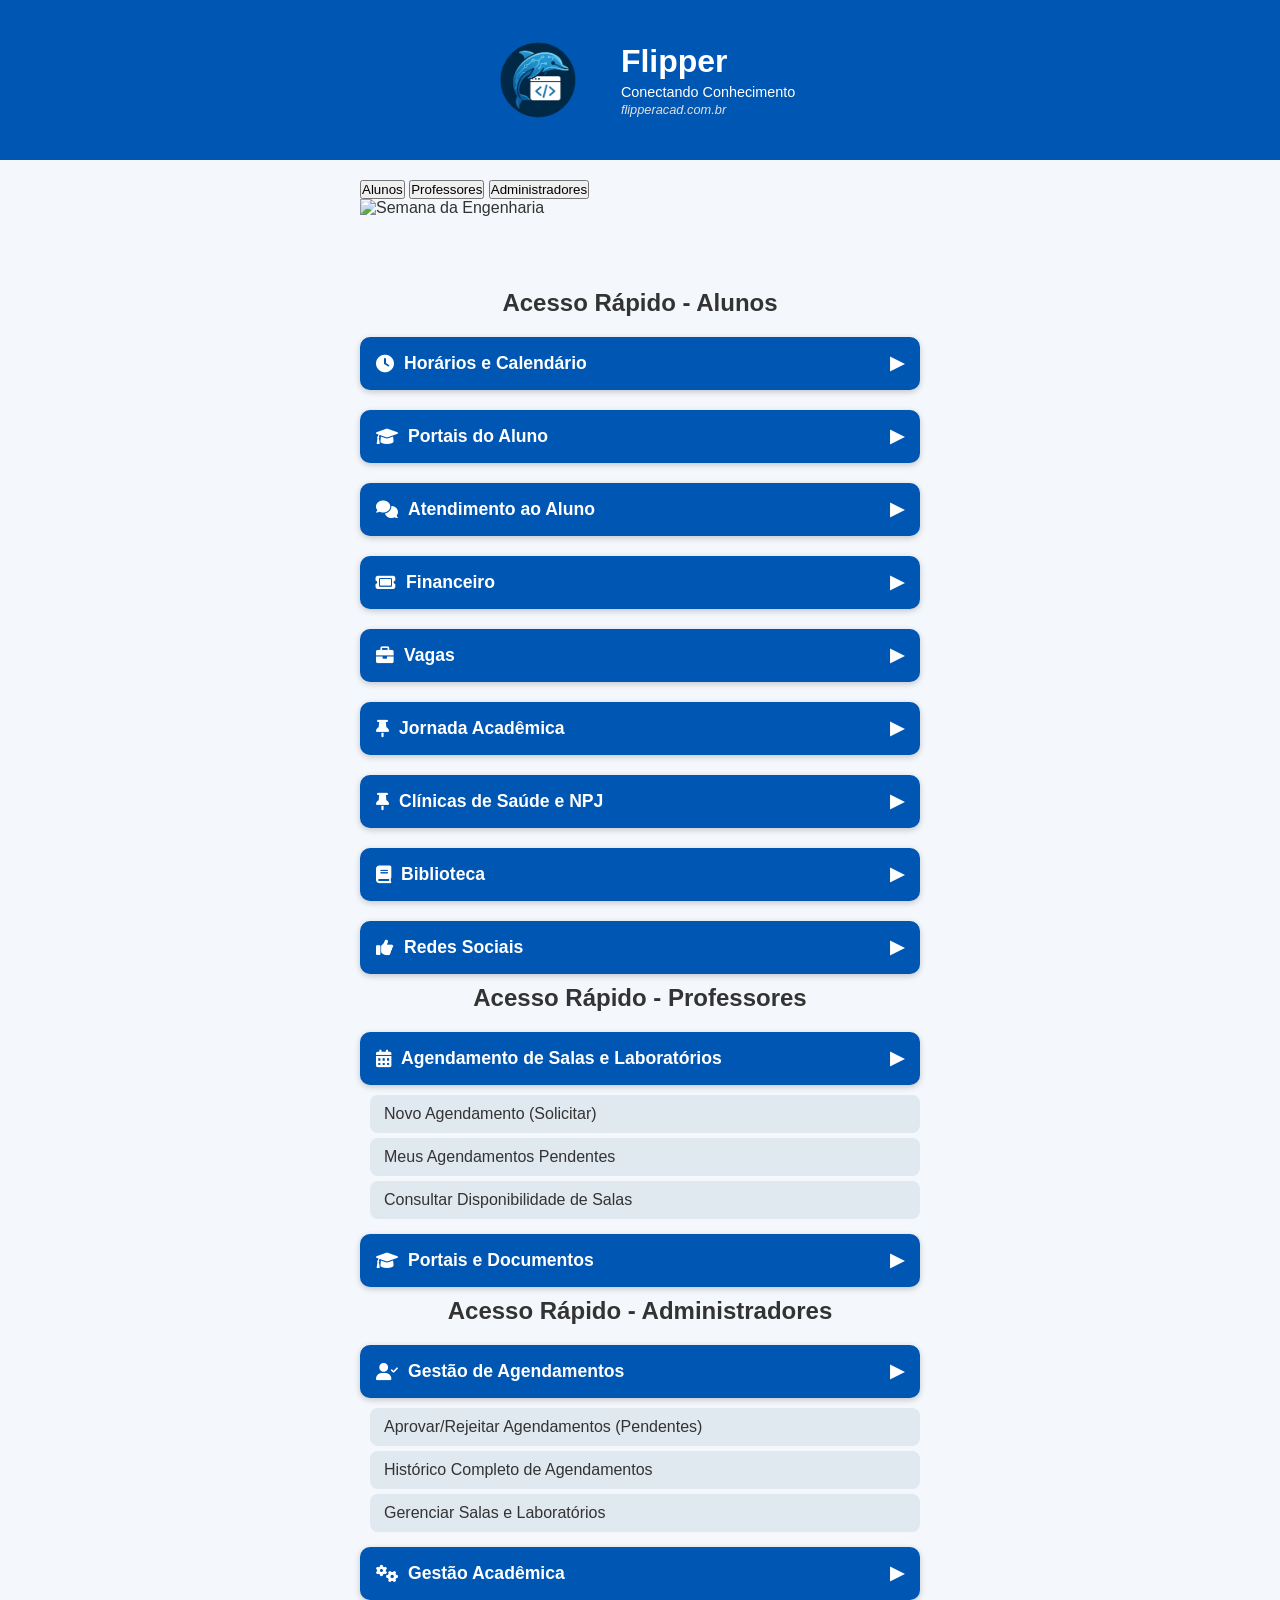
==== index.html @ 27232782 "primeiro commit" ====
<!DOCTYPE html>
<html lang="pt-BR">
<head>
    <meta charset="UTF-8" />
    <meta name="viewport" content="width=device-width, initial-scale=1.0" />
    <title>Flipper - Acesso Rápido</title>
    <link rel="stylesheet" href="style.css" /> 
    <link rel="stylesheet" href="agendamento.css" /> 
    <link rel="stylesheet" href="https://cdnjs.cloudflare.com/ajax/libs/font-awesome/6.0.0-beta3/css/all.min.css" />
    <link rel="icon" href="logo.jpg" type="image/png" />
</head>
<body>
    <header class="header">
        <div class="container logo">
            <img src="images\logo.jpg" alt="Logo" class="logo-img" />
            <div class="logo-text">
                <h1 class="title">Flipper</h1>
                <p class="subtitle">Conectando Conhecimento</p>
                <p class="address">flipperacad.com.br</p>
            </div>
        </div>
    </header>

    <main class="main-content">
        <div class="tabs-container container">
            <div class="tabs-nav" id="tabs-nav">
                <button class="tab-button active" onclick="openTab(event, 'alunos')">Alunos</button>
                <button class="tab-button" onclick="openTab(event, 'professores')">Professores</button>
                <button class="tab-button" onclick="openTab(event, 'administradores')">Administradores</button>
            </div>

            <div id="alunos" class="tab-content active-tab">
                <section class="main-menu">
                    <img src="images\semanaeng.jpg" alt="Semana da Engenharia" class="banner-img" />
                    <h2 class="section-title">Acesso Rápido - Alunos</h2>

                    <button class="menu-button" onclick="toggleSubOptions(this, 'horarios-sub')">
                        <i class="fas fa-clock"></i> Horários e Calendário<span class="chevron">▶</span>
                    </button>
                    <div id="horarios-sub" class="sub-options">
                        <a href="horarioaulas/horarioaulas.html">Horário das Aulas</a>
                        <a href="calendarioacademico/calendarioacademico.html">Calendário Acadêmico</a>
                        <a href="https://www.anhanguera.com/institucional/documentos/">Calendário Acadêmico - Download</a>
                        <a href="coordenadores/coordenadores.html">Atendimento dos Coordenadores</a>
                        <a href="setores/setores.html">Funcionamento dos Setores</a>
                        <a href="localizacao/localizacao.html">Localização da Faculdade</a>
                        <a href="https://www.uberlandia.mg.gov.br/prefeitura/secretarias/transito-e-transportes/udibus/">Horários dos Ônibus</a>
                    </div>

                    <button class="menu-button" onclick="toggleSubOptions(this, 'portais-sub')">
                        <i class="fas fa-graduation-cap fa-fw unchecked-icon"></i> Portais do Aluno <span class="chevron">▶</span>
                    </button>
                    <div id="portais-sub" class="sub-options">
                        <a href="https://login.kroton.com.br/">Portal do Aluno</a>
                        <a href="tel:30034030">📞 CRA - Central do Aluno</a>
                        <a href="https://www.anhanguera.com/guiadoaluno">Guia do Aluno</a>
                        <a href="https://www.youtube.com/watch?v=IvDySAVeRtI">Aula Inaugural</a>
                        <a href="https://www.santanderopenacademy.com/pt_br/index.html">Santander Academy</a>
                        <a href="https://www.amigovalepremio.com.br/pitagoras">Amigo Vale Prêmio</a>
                        <a href="https://escolhaoutrocurso.vestibulares.com.br/">Reopção Calouro</a>
                    </div>

                    <button class="menu-button" onclick="toggleSubOptions(this, 'atendimento-sub')">
                        <i class="fas fa-comments fa-fw unchecked-icon"></i> Atendimento ao Aluno <span class="chevron">▶</span>
                    </button>
                    <div id="atendimento-sub" class="sub-options">
                        <a href="https://login.kroton.com.br/">Portal do Aluno</a>
                        <a href="tel:30034030">📞 CRA - Central do Aluno</a>
                        <a href="tel:08007734444">📞 Central de Renegociação</a>
                        <a href="tel:08000001579">📞 Central do Candidato</a>
                        <a href="tel:08007222241">📞 Central de Pós-Graduação</a>
                    </div>

                    <button class="menu-button" onclick="toggleSubOptions(this, 'financeiro-sub')">
                        <i class="fa-solid fa-ticket"></i> Financeiro <span class="chevron">▶</span>
                    </button>
                    <div id="financeiro-sub" class="sub-options">
                        <a href="https://www.vaiqta.com.br/">Vaiqta Negociação</a>
                        <a href="https://wa.me/11913481040">📱 Central de Atendimento 01</a>
                        <a href="https://wa.me/11961800240">📱 Central de Atendimento 02</a>
                        <a href="https://wa.me/3432921922">📱 Negociação Intervalor 01</a>
                        <a href="https://wa.me/3432921978">📱 Negociação Intervalor 02</a>
                        <a href="tel:30034030">📞 CRA - Central do Aluno</a>
                        <a href="tel:08007734444">📞 Central de Renegociação</a>
                        <a href="https://acessounico.mec.gov.br/">FIES</a>
                        <a href="https://prouni.mec.gov.br/index.html">PROUNI</a>
                    </div>

                    <button class="menu-button" onclick="toggleSubOptions(this, 'vagas-sub')">
                        <i class="fas fa-briefcase"></i> Vagas <span class="chevron">▶</span>
                    </button>
                    <div id="vagas-sub" class="sub-options">
                        <a href="vagasinternas/vagasinternas.html">⭐ Divulgação Interna</a>
                        <a href="https://emprega.ai/home">Emprega.ai</a>
                        <a href="https://portal.ciee.org.br/">CIEE Estágios</a>
                        <a href="https://proeestagios.com.br/">Proe Estágios</a>
                        <a href="https://app.uberhub.com.br/vagas/">UberHub Vagas</a>
                        <a href="https://www.gupy.io/">Gupy</a>
                        <a href="https://www.vagas.com.br/">Vagas.com</a>
                        <a href="https://eb.vagas.com.br/kroton">Vagas Kroton</a>
                        <a href="https://www.catho.com.br/">Catho.com</a>
                        <a href="https://www.glassdoor.com.br/index.htm">Glassdoor</a>
                        <a href="https://br.indeed.com/">indeed</a>
                        <a href="https://www.linkedin.com/feed/">Linkedin</a>
                        <a href="https://www.infojobs.com.br/">Infojobs</a>
                        <a href="https://www.nerdin.com.br/">Nerdin</a>
                        <a href="https://ats.abler.com.br/jobs/shrecrutamento">SerHumano Recrutamento</a>
                        <a href="https://www.trabalhabrasil.com.br/vagas-de-emprego-em-uberlandia-mg">Trabalha Brasil</a>
                    </div>

                    <button class="menu-button" onclick="toggleSubOptions(this, 'jornada-sub')">
                        <i class="fas fa-thumbtack"></i> Jornada Acadêmica <span class="chevron">▶</span>
                    </button>
                    <div id="jornada-sub" class="sub-options">
                        <a href="">Entendendo o Portal do Aluno</a>
                        <a href="">Entendendo as Notas</a>
                        <a href="">Quais são Tipos de Prova</a>
                        <a href="">Biblioteca</a>
                        <a href="">Rematrícula</a>
                        <a href="">Ajuste de Grade</a>
                        <a href="">Horas Complementares</a>
                        <a href="">Entendendo o AVA</a>
                        <a href="">Monitoria</a>
                        <a href="">Estágio</a>
                        <a href="tcc/tcchome.html">TCC</a>
                        <a href="">Conclusão de Curso</a>
                    </div>

                    <button class="menu-button" onclick="toggleSubOptions(this, 'clinica-sub')">
                        <i class="fas fa-thumbtack"></i> Clínicas de Saúde e NPJ <span class="chevron">▶</span>
                    </button>
                    <div id="clinica-sub" class="sub-options">
                        <a href="">Clínica Odontológica</a>
                        <a href="">Clínica de Nutrição</a>
                        <a href="">Clínica de Psicologia</a>
                        <a href="">Clínica Veterinária</a>
                        <a href="">Clínica de Fisioterapia</a>
                        <a href="">NPJ</a>
                    </div>

                    <button class="menu-button" onclick="toggleSubOptions(this, 'biblioteca-sub')">
                        <i class="fas fa-book"></i> Biblioteca <span class="chevron">▶</span>
                    </button>
                    <div id="biblioteca-sub" class="sub-options">
                        <a href="https://biblioteca-virtual.com/anhanguera">Biblioteca Virtual</a>
                        <a href="https://catalogoonline.kroton.com.br/">Biblioteca Física</a>
                        <a href="https://repositorio.pgsscogna.com.br/cogna/pages/home/">Repositório Cogna</a>
                        <a href="https://seer.pgsscogna.com.br/">Portal de Periódicos Cogna</a>
                        <a href="https://pgsscogna.com.br/">Portal Stricto Sensu Cogna</a>
                        <a href="https://forms.office.com/pages/responsepage.aspx?id=dnsOpaWOLEm_F5fWUvw86fOlEWYXs0BMmQMEkxzZKLxUOFIwMjVTS1E5S1RRTDQ4SjFWWUdaMjVNMy4u&route=shorturl">Fale com um Bibliotecário</a>
                    </div>

                    <button class="menu-button" onclick="toggleSubOptions(this, 'redessociais-sub')">
                        <i class="fas fa-thumbs-up"></i> Redes Sociais <span class="chevron">▶</span>
                    </button>
                    <div id="redessociais-sub" class="sub-options">
                        <a href="https://www.instagram.com/anhangueraudi/">Instagram Anhanguera Uberlândia</a>
                        <a href="https://www.instagram.com/bibliointerativa/#">Instagram Biblioteca Interativa</a>
                        <a href="https://www.youtube.com/@Bibliotecainterativa?sub_confirmation=1">Youtube Biblioteca Interativa</a>
                        <a href="https://www.facebook.com/bibinterativa/">Facebook Biblioteca Interativa</a>
                        <a href="https://www.tiktok.com/@bibliointerativa?is_from_webapp=1&sender_device=pc">TikTok Biblioteca Interativa</a>
                    </div>
                </section>
            </div>

            <div id="professores" class="tab-content">
                <section class="main-menu">
                    <h2 class="section-title">Acesso Rápido - Professores</h2>
                    
                    <button class="menu-button" onclick="toggleSubOptions(this, 'agendamentos-prof-sub')">
                        <i class="fas fa-calendar-alt"></i> Agendamento de Salas e Laboratórios <span class="chevron">▶</span>
                    </button>
                    <div id="agendamentos-prof-sub" class="sub-options show">
                        <a href="#" onclick="showAgendamentoForm(); return false;">Novo Agendamento (Solicitar)</a>
                        <a href="professores/meus-agendamentos.html">Meus Agendamentos Pendentes</a>
                        <a href="professores/calendario-salas.html">Consultar Disponibilidade de Salas</a>
                    </div>
                    
                    <button class="menu-button" onclick="toggleSubOptions(this, 'portais-prof-sub')">
                        <i class="fas fa-graduation-cap"></i> Portais e Documentos <span class="chevron">▶</span>
                    </button>
                    <div id="portais-prof-sub" class="sub-options">
                        <a href="link-portal-professor.html">Portal do Professor</a>
                        <a href="link-documentos.html">Regulamentos e Documentos</a>
                    </div>
                </section>
            </div>

            <div id="administradores" class="tab-content">
                <section class="main-menu">
                    <h2 class="section-title">Acesso Rápido - Administradores</h2>

                    <button class="menu-button" onclick="toggleSubOptions(this, 'agendamentos-adm-sub')">
                        <i class="fas fa-user-check"></i> Gestão de Agendamentos <span class="chevron">▶</span>
                    </button>
                    <div id="agendamentos-adm-sub" class="sub-options show">
                        <a href="administradores/aprovar-agendamentos.html">Aprovar/Rejeitar Agendamentos (Pendentes)</a>
                        <a href="administradores/historico-agendamentos.html">Histórico Completo de Agendamentos</a>
                        <a href="administradores/gerenciar-recursos.html">Gerenciar Salas e Laboratórios</a>
                    </div>
                    
                    <button class="menu-button" onclick="toggleSubOptions(this, 'gestao-sub')">
                        <i class="fas fa-cogs"></i> Gestão Acadêmica <span class="chevron">▶</span>
                    </button>
                    <div id="gestao-sub" class="sub-options">
                        <a href="link-cadastro-aluno.html">Cadastro de Alunos</a>
                        <a href="link-cadastro-professor.html">Cadastro de Professores</a>
                    </div>
                </section>
            </div>
            
        </div> <div id="agendamento-form-container" class="agendamento-form-container container" style="display: none;">
             <h2 class="section-title">Solicitação de Agendamento</h2>

             <h3 class="section-subtitle">1. Selecione a Data e o Horário</h3>

            <div class="calendar-container">
                <div id="calendar">
                    <div class="calendar-header">
                        <button id="prevMonth">◀</button>
                        <h4 id="monthYear">Outubro 2025</h4>
                        <button id="nextMonth">▶</button>
                    </div>
                    <div class="weekdays">
                        <div>Dom</div><div>Seg</div><div>Ter</div><div>Qua</div><div>Qui</div><div>Sex</div><div>Sáb</div>
                    </div>
                    <div class="days" id="calendarDays">
                       </div>
                </div>
            </div>

            <form id="agendamentoForm">
                <h3 class="section-subtitle">2. Detalhes do Agendamento</h3>
                
                <div class="form-group">
                    <label for="sala">Sala/Laboratório Desejado:</label>
                    <select id="sala" required>
                        <option value="">Selecione...</option>
                        <option value="LabInfo1">Laboratório de Informática 1</option>
                        <option value="SalaMultimidia">Sala Multimídia A</option>
                        <option value="LabFisica">Laboratório de Física</option>
                    </select>
                </div>

                <div class="form-group">
                    <label for="horario">Horário (Início - Fim):</label>
                    <select id="horario" required>
                        <option value="">Selecione...</option>
                        <option value="07:00-09:00">07:00 - 09:00</option>
                        <option value="19:00-21:00">19:00 - 21:00</option>
                    </select>
                </div>

                <h3 class="section-subtitle">3. Seus Dados (Professor)</h3>

                <div class="form-group">
                    <label for="nome">Nome Completo:</label>
                    <input type="text" id="nome" required>
                </div>
                
                <div class="form-group">
                    <label for="telefone">Telefone para Contato:</label>
                    <input type="tel" id="telefone" placeholder="(XX) XXXXX-XXXX" required>
                </div>
                
                <div class="form-group">
                    <label for="motivo">Motivo do Agendamento:</label>
                    <textarea id="motivo" rows="3" required></textarea>
                </div>
                
                <p class="warning-text">⚠️ O agendamento será enviado para a aprovação do Administrador.</p>
                
                <button type="submit" class="submit-button">
                    <i class="fas fa-paper-plane"></i> Enviar para Aprovação
                </button>
            </form>

            <p><a href="#" onclick="hideAgendamentoForm(); return false;" class="back-link">Voltar para a Aba Professores</a></p>
        </div>
    </main>

   <script>
    // --- VARIÁVEIS GLOBAIS PARA O CALENDÁRIO ---
    let currentMonth = new Date().getMonth();
    let currentYear = new Date().getFullYear();
    const monthNames = ["Janeiro", "Fevereiro", "Março", "Abril", "Maio", "Junho",
                        "Julho", "Agosto", "Setembro", "Outubro", "Novembro", "Dezembro"];
    const calendarDays = document.getElementById('calendarDays');
    const monthYearDisplay = document.getElementById('monthYear');
    
    // Simulação de Dados: Salas e Horários (para preencher o select)
    const salas = {
        "": "Selecione...",
        "LabInfo1": "Laboratório de Informática 1",
        "SalaMultimidia": "Sala Multimídia A",
        "LabFisica": "Laboratório de Física"
    };

    const horarios = {
        "": "Selecione...",
        "07:00-09:00": "07:00 - 09:00 (Manhã)",
        "09:00-11:00": "09:00 - 11:00 (Manhã)",
        "14:00-16:00": "14:00 - 16:00 (Tarde)",
        "19:00-21:00": "19:00 - 21:00 (Noite)"
    };
    
    // --- FUNÇÕES DE LÓGICA DO PROJETO (MANTIDAS) ---

    // Função para alternar o estado do menu de acordeão (mantida)
    function toggleSubOptions(button, id) {
        const el = document.getElementById(id);
        const isVisible = el.classList.contains("show");
        
        const activeTabContent = document.querySelector('.tab-content:not([style*="display: none"])');
        if (activeTabContent) {
            activeTabContent.querySelectorAll('.sub-options').forEach(div => div.classList.remove("show"));
            activeTabContent.querySelectorAll('.menu-button').forEach(btn => btn.classList.remove("active"));
        }
        
        if (!isVisible) {
            el.classList.add("show");
            button.classList.add("active");
        }
    }

    // FUNÇÃO PRINCIPAL: Alternar o conteúdo das abas (Aluno, Professor, Admin)
    function openTab(evt, tabName) {
        document.getElementById('agendamento-form-container').style.display = 'none';
        
        document.querySelectorAll(".tab-content").forEach(div => {
            div.classList.remove("active-tab");
            div.style.display = 'none';
        });

        document.querySelectorAll(".tab-button").forEach(btn => btn.classList.remove("active"));

        const targetTab = document.getElementById(tabName);
        targetTab.classList.add("active-tab");
        targetTab.style.display = 'block';
        if (evt) {
             evt.currentTarget.classList.add("active");
        } else {
             document.getElementById(`btn-${tabName}`).classList.add("active");
        }

        targetTab.querySelectorAll('.sub-options').forEach(sub => sub.classList.remove("show"));
        targetTab.querySelectorAll('.menu-button').forEach(btn => btn.classList.remove("active"));
    }
    
    // Função para alterar o perfil do usuário (mantida)
    function changeProfile(profile) {
        document.getElementById('btn-aluno').classList.add('hidden-tab');
        document.getElementById('btn-professor').classList.add('hidden-tab');
        document.getElementById('btn-administrador').classList.add('hidden-tab');

        document.getElementById('agendamento-form-container').style.display = 'none';

        let defaultTab = 'alunos';

        if (profile === 'aluno') {
            document.getElementById('btn-aluno').classList.remove('hidden-tab');
            defaultTab = 'alunos';
        } else if (profile === 'professor') {
            document.getElementById('btn-aluno').classList.remove('hidden-tab');
            document.getElementById('btn-professor').classList.remove('hidden-tab');
            defaultTab = 'professores';
        } else if (profile === 'administrador') {
            document.getElementById('btn-aluno').classList.remove('hidden-tab');
            document.getElementById('btn-professor').classList.remove('hidden-tab');
            document.getElementById('btn-administrador').classList.remove('hidden-tab');
            defaultTab = 'administradores';
        }
        
        openTab(null, defaultTab);
    }
    
    // --- NOVAS FUNÇÕES DE GERAÇÃO E NAVEGAÇÃO DO CALENDÁRIO ---

    // Gera os dias do mês atual e preenche o calendário
    function renderCalendar() {
        if (!calendarDays) return; // Se o elemento não existir, sai da função
        
        calendarDays.innerHTML = ''; // Limpa os dias anteriores
        monthYearDisplay.textContent = `${monthNames[currentMonth]} ${currentYear}`;

        const firstDayOfMonth = new Date(currentYear, currentMonth, 1).getDay(); // 0 (Dom) a 6 (Sáb)
        const daysInMonth = new Date(currentYear, currentMonth + 1, 0).getDate();
        const today = new Date();
        const todayStr = `${today.getFullYear()}-${today.getMonth()}-${today.getDate()}`;

        // Cria dias vazios (preenchimento inicial)
        for (let i = 0; i < firstDayOfMonth; i++) {
            const dayElement = document.createElement('div');
            dayElement.classList.add('day', 'empty-day');
            calendarDays.appendChild(dayElement);
        }

        // Cria os dias do mês
        for (let day = 1; day <= daysInMonth; day++) {
            const date = new Date(currentYear, currentMonth, day);
            const dateStr = `${currentYear}-${currentMonth}-${day}`;
            const dayElement = document.createElement('div');
            dayElement.classList.add('day');
            dayElement.textContent = day;
            dayElement.setAttribute('data-date', dateStr);

            // Adiciona classes para estilo (passado, futuro, disponível, etc.)
            const isToday = todayStr === dateStr;
            const isPast = date < today && !isToday;

            if (isPast) {
                dayElement.classList.add('past-day');
            } else {
                // Simula a disponibilidade (Ex: Domingo e Sábado indisponíveis)
                if (date.getDay() === 0 || date.getDay() === 6) { 
                     dayElement.classList.add('unavailable'); // Finais de semana
                } else {
                    // Simula disponibilidade (Ex: Alternando disponibilidade em dias úteis)
                    const isAvailable = (day % 3) !== 0; // Exemplo: A cada 3 dias está ocupado
                    dayElement.classList.add(isAvailable ? 'available' : 'unavailable');
                }
            }

            if (isToday) {
                dayElement.classList.add('today');
            }

            calendarDays.appendChild(dayElement);
        }
    }

    // Navega para o mês anterior
    function prevMonth() {
        currentMonth--;
        if (currentMonth < 0) {
            currentMonth = 11;
            currentYear--;
        }
        renderCalendar();
    }

    // Navega para o próximo mês
    function nextMonth() {
        currentMonth++;
        if (currentMonth > 11) {
            currentMonth = 0;
            currentYear++;
        }
        renderCalendar();
    }
    
    // Funções de controle do formulário (mantidas com melhoria na navegação)
    function showAgendamentoForm() {
        document.querySelectorAll('.tab-content').forEach(div => div.style.display = 'none');
        document.getElementById('tabs-nav').style.display = 'none'; 
        document.getElementById('agendamento-form-container').style.display = 'block';
        
        // Garante que o calendário seja gerado ao mostrar o formulário
        renderCalendar(); 
    }

    function hideAgendamentoForm() {
        document.getElementById('tabs-nav').style.display = 'flex'; 
        document.getElementById('agendamento-form-container').style.display = 'none';
        openTab(null, 'professores');
    }

    // --- INICIALIZAÇÃO E LISTENERS ---
    
    document.addEventListener('DOMContentLoaded', () => {
        // Inicializa o perfil como "aluno"
        changeProfile('aluno'); 

        const form = document.getElementById('agendamentoForm');

        // Adiciona listeners aos botões de navegação do calendário (se existirem)
        const prevBtn = document.getElementById('prevMonth');
        const nextBtn = document.getElementById('nextMonth');
        if (prevBtn) prevBtn.onclick = prevMonth;
        if (nextBtn) nextBtn.onclick = nextMonth;
        
        // Preenche os selects de Sala e Horário
        const salaSelect = document.getElementById('sala');
        const horarioSelect = document.getElementById('horario');
        
        if (salaSelect) {
            for (const key in salas) {
                const option = document.createElement('option');
                option.value = key;
                option.textContent = salas[key];
                salaSelect.appendChild(option);
            }
        }
        
        if (horarioSelect) {
            for (const key in horarios) {
                const option = document.createElement('option');
                option.value = key;
                option.textContent = horarios[key];
                horarioSelect.appendChild(option);
            }
        }

        // Seleção de Data
        if (calendarDays) {
            calendarDays.addEventListener('click', (e) => {
                const target = e.target;
                if (target.classList.contains('available')) {
                    document.querySelectorAll('#calendarDays .day.selected').forEach(d => d.classList.remove('selected'));
                    target.classList.add('selected');
                    console.log(`Data selecionada: ${target.getAttribute('data-date')}`);
                } else if (target.classList.contains('unavailable')) {
                    alert('Esta data não possui salas ou laboratórios disponíveis para agendamento.');
                }
            });
        }

        // Submissão do Formulário
        if (form) {
            form.addEventListener('submit', (e) => {
                e.preventDefault();
                // Simulação de envio
                alert(`SUCESSO! Solicitação de agendamento enviada para aprovação.`);
                form.reset();
                document.querySelectorAll('#calendarDays .day.selected').forEach(d => d.classList.remove('selected'));
                hideAgendamentoForm(); 
            });
        }
    });

    // Torna as funções de navegação globalmente acessíveis para os botões do HTML
    window.prevMonth = prevMonth;
    window.nextMonth = nextMonth;
</script>
</body>
</html>
---- style.css ----
/* Reset */
* {
  margin: 0;
  padding: 0;
  box-sizing: border-box;
}

body {
  font-family: 'Segoe UI', Tahoma, Geneva, Verdana, sans-serif;
  background-color: #f4f7fb;
  color: #333;
}

.container {
  padding: 20px;
  max-width: 600px;
  margin: 0 auto;
}

.main-content-horarios {
  padding: 20px;
  max-width: 600px; /* Ou a largura que você desejar para comportar 4 colunas */
  margin: 0 auto;
}

.header {
  background-color: #0056b3;
  color: white;
  padding: 15px 20px;
  display: flex;
  align-items: center;
  justify-content: center;
  text-align: center;
}

.logo {
  display: flex;
  align-items: center;
  gap: 30px;
}

.logo-img {
  height: 90px;
  border-radius: 50%;
}

.banner-img {
  height: 90px; /* Mantém a altura desejada */
  max-width: 100%; /* Garante que a imagem nunca será maior que o seu contêiner */
  display: block;
  margin: 0 auto; /* Centraliza a imagem horizontalmente */
}

.section-title {
  font-size: 1.5rem;
  margin-bottom: 20px;
  text-align: center;
}

.menu-button {
  width: 100%;
  padding: 16px;
  margin: 10px 0;
  font-size: 1.1rem;
  font-weight: bold;
  background-color: #0056b3;
  color: white;
  border: none;
  border-radius: 10px;
  box-shadow: 0 2px 6px rgba(0, 0, 0, 0.2);
  display: flex;
  align-items: center;
  justify-content: flex-start;
  cursor: pointer;
  transition: background-color 0.3s ease;
  position: relative;
  gap: 10px;
}

.menu-button:hover {
  background-color: #003f8a;
}

.menu-button .chevron {
  margin-left: auto;
  transition: transform 0.3s ease;
}

.menu-button.active .chevron {
  transform: rotate(90deg);
}

.sub-options {
  overflow: hidden;
  max-height: 0;
  transition: max-height 0.3s ease-out;
  padding-left: 10px;
}

.sub-options.show {
  max-height: 1000px;
  margin-bottom: 10px;
}

.sub-options a {
  display: block;
  width: 100%;
  padding: 10px 14px;
  font-size: 1rem;
  background-color: #e0e8f0;
  color: #333;
  border-radius: 8px;
  margin-bottom: 5px;
  text-align: left;
  text-decoration: none;
  transition: background-color 0.2s;
}

.sub-options a:hover {
  background-color: #d0d8e0;
}

@media (max-width: 480px) {
  .menu-button {
    font-size: 1rem;
    padding: 14px;
  }

  .header h1 {
    font-size: 1.2rem;
  }
}

.logo-text {
  display: flex;
  flex-direction: column;
  align-items: flex-start;
}

.subtitle {
  font-size: 0.9rem;
  font-weight: 500;
  margin-top: 4px;
  text-align: left;
}

.address {
  font-size: 0.8rem;
  font-style: italic;
  text-align: left;
  margin-top: 2px;
  color: #e0e0e0;
}

.back-button {
  display: inline-block;
  margin-bottom: 20px;
  padding: 10px 16px;
  background-color: #499b3e;
  color: #fff;
  text-decoration: none;
  border-radius: 8px;
  font-weight: bold;
  font-size: 0.95rem;
  transition: background-color 0.3s;
}

.back-button:hover {
  background-color: #003f8a;
}

.back-button i {
  margin-right: 8px;
}

/* Vagas em cards com grid */
#vagas-container {
  display: grid;
  grid-template-columns: repeat(auto-fit, minmax(300px, 1fr));
  gap: 20px;
  margin-top: 20px;
}

.vaga-card {
  background-color: #fff;
  padding: 16px;
  border-radius: 10px;
  box-shadow: 0 2px 6px rgba(0, 0, 0, 0.1);
}

.vaga-card h3 {
  font-size: 1.1rem;
  margin-bottom: 8px;
}

.vaga-card p {
  font-size: 0.9rem;
  color: #666;
}

.vaga-card {
  display: inline-block;
  margin-top: 10px;
  color: #0056b3;
  font-weight: bold;
  text-decoration: none;
}

.vaga-card :hover {
  text-decoration: underline;
}

.ver-mais {
  margin-top: 12px;
  padding: 10px 16px;
  background-color: #0056b3;
  color: white;
  border: none;
  border-radius: 6px;
  font-weight: bold;
  font-size: 0.95rem;
  cursor: pointer;
  transition: background-color 0.3s ease;
  display: inline-block;
  box-shadow: 0 2px 6px rgba(0, 0, 0, 0.1);
}

.ver-mais:hover {
  background-color: #004091;
}


@media (max-width: 480px) {
  .menu-button {
    font-size: 1rem;
    padding: 14px;
  }

  .header h1 {
    font-size: 1.2rem;
  }
}

.input-busca {
  width: 100%;
  max-width: 400px;
  padding: 12px;
  margin: 10px auto 20px;
  display: block;
  border: 1px solid #ccc;
  border-radius: 8px;
  font-size: 1rem;
}

#carregar-mais-container {
  text-align: center;
  margin: 30px 0;
}

#carregar-mais-btn {
  background-color: #0056b3;
  color: white;
  border: none;
  padding: 12px 20px;
  font-size: 1rem;
  border-radius: 8px;
  cursor: pointer;
  transition: background-color 0.3s ease;
}

#carregar-mais-btn:hover {
  background-color: #003f8a;
}

.modal {
  display: none;
  position: fixed;
  z-index: 999;
  left: 0; top: 0;
  width: 100%; height: 100%;
  overflow: auto;
  background-color: rgba(0, 0, 0, 0.7);
}

.modal-content {
  background-color: #fff;
  margin: 60px auto;
  padding: 20px;
  border-radius: 10px;
  width: 90%;
  max-width: 700px;
  max-height: 80vh;
  overflow-y: auto;
  box-shadow: 0 4px 12px rgba(0,0,0,0.25);
}

.modal-content h3 {
  margin-bottom: 10px;
}

.modal-content .modal-data {
  font-size: 0.9rem;
  color: #666;
  margin-bottom: 20px;
}

.modal-content .fechar {
  float: right;
  font-size: 1.5rem;
  font-weight: bold;
  color: #888;
  cursor: pointer;
}

.modal-content .fechar:hover {
  color: #333;
}

.vaga-info {
  display: flex;
  justify-content: space-between;
  align-items: flex-start;
  gap: 16px;
}

.vaga-texto {
  flex: 1;
}

.vaga-imagem {
  width: 100px;
  height: 100px;
  object-fit: cover;
  border-radius: 8px;
}

.busca-wrapper {
  position: relative;
  max-width: 400px;
  margin: 0 auto 20px auto;
}

.busca-wrapper i {
  position: absolute;
  top: 50%;
  left: 12px;
  transform: translateY(-50%);
  color: #888;
  font-size: 1rem;
}

#busca-vagas {
  width: 100%;
  padding: 10px 10px 10px 36px; /* espaço à esquerda para a lupa */
  border: 1px solid #ccc;
  border-radius: 8px;
  font-size: 1rem;
}

.topo-pagina {
  display: flex;
  justify-content: flex-start;
  padding: 10px 0 0 20px;
}

.btn-voltar {
  background-color: transparent;
  color: #0056b3;
  border: none;
  font-size: 1rem;
  font-weight: bold;
  cursor: pointer;
  display: flex;
  align-items: center;
  gap: 6px;
  transition: color 0.3s ease;
}

.btn-voltar:hover {
  color: #003f8a;
}

/* Seletor de mês */
.mes-selector {
  display: flex;
  justify-content: center;
  flex-wrap: wrap;
  gap: 10px;
  margin: 20px auto;
}

.mes-btn {
  padding: 10px 16px;
  font-size: 0.95rem;
  background-color: #0056b3;
  color: white;
  border: none;
  border-radius: 8px;
  cursor: pointer;
  transition: background-color 0.3s ease;
}

.mes-btn:hover,
.mes-btn.active {
  background-color: #003f8a;
}

/* Calendário visual */
#calendario-container {
  max-width: 800px;
  margin: 20px auto;
  background-color: white;
  border-radius: 10px;
  padding: 20px;
  box-shadow: 0 2px 6px rgba(0,0,0,0.1);
}

.calendario-grid {
  display: grid;
  grid-template-columns: repeat(7, 1fr);
  gap: 6px;
  margin-top: 10px;
}

.dia-cabecalho {
  font-weight: bold;
  text-align: center;
  color: #0056b3;
  font-size: 0.9rem;
}

.dia {
  padding: 12px;
  text-align: center;
  border-radius: 6px;
  background-color: #f4f7fb;
  font-size: 0.9rem;
  position: relative;
  z-index: 2; /* Adicione isso para garantir que fique acima do grid */
}

.dia.evento {
  background-color: #dbeaff;
  font-weight: bold;
  color: #003f8a;
  cursor: pointer;
}

.dia.evento:hover::after {
  content: attr(data-evento);
  position: absolute;
  bottom: -24px;
  left: 50%;
  transform: translateX(-50%);
  background-color: #0056b3;
  color: white;
  padding: 6px 10px;
  font-size: 0.8rem;
  border-radius: 6px;
  white-space: nowrap;
  z-index: 10;
}

.dia.evento::after {
  content: attr(data-evento);
  position: absolute;
  background-color: rgba(0, 0, 0, 0.85);
  color: #fff;
  padding: 6px 10px;
  border-radius: 6px;
  font-size: 0.75rem;
  white-space: nowrap;
  z-index: 9999; /* <-- Aumentar aqui */
  pointer-events: none;
  opacity: 0;
  transition: opacity 0.3s ease;
  top: -30px;
  left: 50%;
  transform: translateX(-50%);
}


/* Lista de eventos por mês */
#lista-eventos-container {
  max-width: 800px;
  margin: 30px auto 40px;
}

.eventos-mes {
  margin-bottom: 30px;
  background-color: #fff;
  padding: 20px;
  border-radius: 10px;
  box-shadow: 0 2px 6px rgba(0,0,0,0.08);
}

.eventos-mes h3 {
  margin-bottom: 12px;
  font-size: 1.2rem;
  color: #0056b3;
}

.eventos-mes ul {
  list-style: none;
  padding-left: 0;
}

.eventos-mes li {
  margin-bottom: 6px;
  font-size: 0.95rem;
}

/* Responsivo */
@media (max-width: 600px) {
  .calendario-grid {
    grid-template-columns: repeat(7, 1fr);
    gap: 4px;
  }

  .mes-btn {
    padding: 8px 12px;
    font-size: 0.9rem;
    
  }
}

/* Estilo base para dias com evento */
.evento {
  font-weight: bold;
  cursor: pointer;
  position: relative;
  border: 2px solid transparent;
  transition: transform 0.2s, background-color 0.2s;
}

.evento:hover {
  transform: scale(1.05);
}

/* Tipo: feriado */
.evento-feriado {
  background-color: #ffe5e5;
  color: #b30000;
  border-color: #ffcccc;
}

/* Tipo: prova */
.evento-prova {
  background-color: #e0ecff;
  color: #004ba0;
  border-color: #b3d1ff;
}

/* Tipo: aula */
.evento-aula {
  background-color: #e4ffd9;
  color: #2e7d32;
  border-color: #b3ffb3;
}

/* Tipo: evento geral */
.evento-evento {
  background-color: #fff8dc;
  color: #8c6d1f;
  border-color: #ffe99e;
}

/* Tipo: exame */
.evento-exame {
  background-color: #f3e5ff;
  color: #6a1b9a;
  border-color: #d1b3ff;
}

.calendario-grid {
  position: relative;
  overflow: visible;
  z-index: 1;
}


.mes-btn {
  min-width: 120px;
  max-width: 120px;
  height: 40px;
  text-align: center;
  font-size: 0.95rem;
}

/* Estilo para o contêiner de pesquisa no horarioaulas.html */
.search-container {
  position: relative;
  max-width: 400px; /* Alinha com o max-width de .input-busca ou .busca-vagas */
  margin: 20px auto; /* Centraliza e adiciona margem */
}

.search-container .search-icon {
  position: absolute;
  top: 50%;
  left: 12px;
  transform: translateY(-50%);
  color: #888;
  font-size: 1rem;
}

/* Estilo para o campo de pesquisa (input) */
#searchInput {
  width: 100%;
  padding: 12px 12px 12px 36px; /* Aumenta o padding esquerdo para o ícone */
  border: 1px solid #ccc;
  border-radius: 8px; /* Padrão de borda arredondada */
  font-size: 1rem;
  box-shadow: 0 1px 3px rgba(0, 0, 0, 0.1); /* Sombra suave para profundidade */
  transition: border-color 0.3s ease, box-shadow 0.3s ease;
}

#searchInput:focus {
  border-color: #0056b3; /* Cor da borda ao focar, similar aos botões */
  box-shadow: 0 0 0 3px rgba(0, 86, 179, 0.2); /* Efeito de foco suave */
  outline: none; /* Remove o contorno padrão do navegador */
}

/* Estilo para o contêiner dos filtros (selects) */
/* Estilo para o contêiner dos filtros (selects) */
.filters {
  display: grid; /* Mude para grid */
  /* Crie 4 colunas de largura igual. O 'minmax' garante que elas não fiquem muito pequenas */
  grid-template-columns: repeat(auto-fit, minmax(140px, 1fr)); /* Ajustado para 4 colunas */
  gap: 15px; /* Espaçamento entre os selects */
  justify-content: center; /* Centraliza os filtros */
  margin-top: 20px;
  margin-bottom: 30px;
  max-width: 960px; /* Adicione um max-width para o contêiner principal dos filtros para controlá-los melhor */
  margin-left: auto; /* Centraliza o contêiner de filtros */
  margin-right: auto;
}

/* Mantenha o estilo para .filter-select como está, ou ajuste se necessário */
.filter-select {
  /* Remova o flex: 1 se você adicionou em alguma outra parte, pois agora o grid gerencia o tamanho */
  /* flex: 1; */
  /* min-width: 180px;  Pode ser necessário reduzir este valor ou deixar o grid gerenciar totalmente */
  padding: 12px;
  border: 1px solid #ccc;
  border-radius: 8px;
  font-size: 1rem;
  background-color: #fff;
  cursor: pointer;
  box-shadow: 0 1px 3px rgba(0, 0, 0, 0.1);
  -webkit-appearance: none;
  -moz-appearance: none;
  appearance: none;
  background-image: url('data:image/svg+xml;charset=US-ASCII,%3Csvg%20xmlns%3D%22http%3A%2F%2Fwww.w3.org%2F2000%2Fsvg%22%20width%3D%22292.4%22%20height%3D%22292.4%22%20viewBox%3D%220%200%20292.4%20292.4%22%3E%3Cpath%20fill%3D%22%230056b3%22%20d%3D%22M287%20197.3l-13.9-13.9c-1-1-2.6-1.4-4.1-1.4s-3.1.4-4.1%201.4L146.2%20272.9%2035.5%20162.2c-1-1-2.6-1.4-4.1-1.4s-3.1.4-4.1%201.4L13.4%20176.1c-1%201-1.4%202.6-1.4%204.1s.4%203.1%201.4%204.1l128.7%20128.7c1%201%202.6%201.4%204.1%201.4s3.1-.4%204.1-1.4l128.7-128.7c1-1%201.4-2.6%201.4-4.1s-.4-3.1-1.4-4.1z%22%2F%3E%3C\/svg%3E');
  background-repeat: no-repeat;
  background-position: right 12px center;
  background-size: 12px;
  padding-right: 30px;
  transition: border-color 0.3s ease, box-shadow 0.3s ease;
}

.filter-select:focus {
  border-color: #0056b3;
  box-shadow: 0 0 0 3px rgba(0, 86, 179, 0.2);
  outline: none;
}

/* Ajuste a media query para telas menores, se necessário */
@media (max-width: 900px) { /* Exemplo: acima de 900px mostra 4, abaixo mostra menos */
  .filters {
    grid-template-columns: repeat(auto-fit, minmax(160px, 1fr)); /* 3 ou 2 colunas */
  }
}

@media (max-width: 600px) {
  .filters {
    grid-template-columns: 1fr; /* Volta para 1 coluna em telas muito pequenas */
    gap: 10px;
  }
}

/* Cards de Aulas (Mais Compactos) */
.cards-grid {
    display: grid;
    grid-template-columns: repeat(auto-fit, minmax(280px, 1fr));
    gap: 20px;
    /* REMOVA OU COMENTE A LINHA ABAIXO */
    /* padding: 20px 0; */
    justify-content: center;
}

/* Garantir espaçamento consistente em telas pequenas */
@media (max-width: 768px) { /* ou 600px, dependendo do seu breakpoint */
    .container,
    .hero-section,
    .filter-section,
    .class-schedule {
        padding-left: 20px; /* Ou 15px, se preferir um espaçamento menor */
        padding-right: 20px;
    }

    /* Se os cards ainda estiverem colados, adicione/ajuste isto */
    .cards-grid {
        /* Permite que o grid use o padding do pai */
        margin-left: 0;
        margin-right: 0;
        width: auto; /* Garante que não force 100% da largura do viewport */
    }

    /* Se os filtros ainda estiverem colados, adicione/ajuste isto */
    .filter-group {
         /* Permite que o grupo de filtro use o padding do pai */
         margin-left: 0;
         margin-right: 0;
         width: auto; /* Garante que não force 100% da largura do viewport */
         min-width: unset; /* Permite que o flex item encolha mais se necessário */
    }
}

.class-card {
  background-color: #fff;
  padding: 15px; /* Reduzir o padding interno */
  border-radius: 10px;
  box-shadow: 0 2px 8px rgba(0, 0, 0, 0.1);
  display: flex;
  flex-direction: column;
  gap: 6px; /* Reduzir o espaçamento entre os elementos dentro do card */
  transition: transform 0.2s ease, box-shadow 0.2s ease;
}

.class-card:hover {
  transform: translateY(-3px); /* Movimento de hover mais sutil */
  box-shadow: 0 4px 10px rgba(0, 0, 0, 0.12); /* Sombra um pouco menor no hover */
}

.class-card h3 {
  font-size: 1.1rem; /* Fonte do título um pouco menor */
  color: #0056b3;
  margin-bottom: 3px; /* Reduzir margem inferior */
}

.class-card p {
  font-size: 0.88rem; /* Fonte dos parágrafos um pouco menor */
  color: #555;
  display: flex;
  align-items: center;
  gap: 6px; /* Reduzir espaçamento entre ícone e texto */
  line-height: 1.3; /* Ajustar a altura da linha se necessário */
}

.class-card p i {
  color: #0056b3;
  font-size: 0.9rem; /* Ícone um pouco menor */
}

/* Mensagem de "nenhum resultado" */
.no-results {
  text-align: center;
  margin-top: 30px;
  font-size: 1.1rem;
  color: #777;
}

/* Responsividade para filtros em telas menores */
@media (max-width: 600px) {
  .filters {
    flex-direction: column; /* Empilha os selects verticalmente */
    gap: 10px;
  }

  .filter-select {
    min-width: unset; /* Remove largura mínima para se ajustar ao pai */
    width: 100%;
  }

  .search-container {
    padding: 0 10px; /* Adiciona padding nas laterais em telas pequenas */
  }
}

/* --- Estilos para a Tela de Coordenadores --- */

/* Grid para os cards dos coordenadores */
.coordinators-grid {
    display: grid;
    grid-template-columns: repeat(auto-fit, minmax(280px, 1fr)); /* Colunas flexíveis */
    gap: 25px; /* Espaçamento entre os cards */
    padding: 20px 0; /* Padding vertical, horizontal já vem do .container */
    justify-content: center; /* Centraliza os cards no grid */
    align-items: start; /* Alinha os cards ao topo */
}

/* Estilo individual do card do coordenador */
.coordinator-card {
    background-color: #fff;
    padding: 20px;
    border-radius: 12px;
    box-shadow: 0 4px 15px rgba(0, 0, 0, 0.1);
    display: flex;
    flex-direction: column; /* Organiza conteúdo verticalmente */
    align-items: center; /* Centraliza itens horizontalmente no card */
    text-align: center;
    transition: transform 0.2s ease, box-shadow 0.2s ease;
    min-height: 280px; /* Garante uma altura mínima para consistência */
}

.coordinator-card .contact-details p {
    font-size: 0.9rem;
    color: #333;
    margin-bottom: 5px;
    display: flex;
    align-items: center;
    justify-content: flex-start; /* Alinha o conteúdo (ícone + texto) ao início da linha (esquerda) */
    gap: 8px;
    line-height: 1.4;
    text-align: left; /* Garante que o texto dentro do parágrafo seja alinhado à esquerda */
}

.coordinator-card:hover {
    transform: translateY(-5px);
    box-shadow: 0 6px 20px rgba(0, 0, 0, 0.15);
}

.coordinator-photo {
    width: 100px;
    height: 100px;
    border-radius: 50%; /* Torna a imagem circular */
    object-fit: cover; /* Garante que a imagem preencha o espaço sem distorcer */
    margin-bottom: 15px;
    border: 3px solid #0056b3; /* Borda ao redor da foto */
    box-shadow: 0 2px 8px rgba(0, 0, 0, 0.1);
}

.coordinator-info h3 {
    font-size: 1.4rem;
    color: #0056b3;
    margin-bottom: 5px;
}

.coordinator-role {
    font-size: 0.95rem;
    color: #555;
    margin-bottom: 15px;
    font-style: italic;
}

.contact-details p {
    font-size: 0.9rem;
    color: #333;
    margin-bottom: 8px;
    display: flex;
    align-items: center;
    justify-content: center; /* Centraliza o texto de contato */
    gap: 8px; /* Espaçamento entre ícone e texto */
    line-height: 1.4;
}

.contact-details p i {
    color: #0056b3; /* Cor dos ícones */
    font-size: 1rem;
}

.contact-details a {
    color: #0056b3;
    text-decoration: none;
    font-weight: bold;
}

.contact-details a:hover {
    text-decoration: underline;
}

/* Responsividade para telas menores */
@media (max-width: 768px) {
    .coordinators-grid {
        grid-template-columns: 1fr; /* Uma coluna em telas muito pequenas */
        gap: 20px;
    }

    .coordinator-card {
        padding: 15px;
    }

    .coordinator-photo {
        width: 80px;
        height: 80px;
        margin-bottom: 10px;
    }

    .coordinator-info h3 {
        font-size: 1.2rem;
    }

    .coordinator-role, .contact-details p {
        font-size: 0.85rem;
    }
}

/* No seu style.css, adicione/ajuste os estilos */

/* Grid para os setores */
.sectors-grid {
    display: grid;
    grid-template-columns: repeat(auto-fit, minmax(280px, 1fr));
    gap: 20px;
    justify-content: center;
    margin-top: 20px; /* Espaçamento do filtro/busca */
}

/* Estilo individual do card do setor */
.sector-card {
    background-color: #fff;
    padding: 20px;
    border-radius: 10px;
    box-shadow: 0 4px 12px rgba(0, 0, 0, 0.1);
    text-align: center;
    display: flex;
    flex-direction: column;
    align-items: center;
    transition: transform 0.2s ease;
}

.sector-card:hover {
    transform: translateY(-5px);
}

.sector-logo { /* Se usar uma logo para o setor */
    width: 80px;
    height: 80px;
    object-fit: contain; /* Para logos, 'contain' é melhor que 'cover' */
    margin-bottom: 15px;
    border-radius: 50%; /* Se a logo for circular */
}

.sector-card h3 {
    font-size: 1.3rem;
    color: #0056b3;
    margin-bottom: 8px;
}

.sector-card .sector-info p,
.sector-card .contact-details p {
    font-size: 0.95rem;
    color: #555;
    margin-bottom: 6px;
    display: flex;
    align-items: center;
    justify-content: flex-start; /* Alinhado à esquerda como nos coordenadores */
    gap: 8px;
    line-height: 1.4;
    text-align: left; /* Garante que o texto seja alinhado à esquerda */
    width: 100%; /* Para que o alinhamento esquerdo funcione bem */
}

.sector-card .sector-info p i,
.sector-card .contact-details p i {
    color: #0056b3;
    font-size: 1rem;
}

.sector-card .contact-details a {
    color: #0056b3;
    text-decoration: none;
    font-weight: bold;
}

/* Ajustes para a seção de filtro se necessário (já existentes ou pequenos ajustes) */
.filter-section {
    padding: 15px;
}

.filter-select {
    width: 100%;
}

/* --- Estilos para a Tela de Localização --- */

.location-actions {
  display: flex;
  flex-wrap: wrap; /* Permite que os botões quebrem a linha em telas menores */
  gap: 15px; /* Espaçamento entre os botões */
  justify-content: center; /* Centraliza os botões */
  margin-top: 20px;
  margin-bottom: 30px;
}

.action-button {
  flex: 1; /* Permite que os botões se expandam */
  min-width: 250px; /* Largura mínima para os botões */
  padding: 15px 20px;
  font-size: 1.1rem;
  font-weight: bold;
  text-align: center;
  text-decoration: none; /* Remove sublinhado dos links */
  color: white;
  border-radius: 10px;
  box-shadow: 0 2px 8px rgba(0, 0, 0, 0.1);
  transition: background-color 0.3s ease, transform 0.2s ease, box-shadow 0.3s ease;
  display: flex; /* Para alinhar ícone e texto */
  align-items: center;
  justify-content: center;
  gap: 10px; /* Espaçamento entre ícone e texto */
}

.action-button:hover {
  transform: translateY(-3px);
  box-shadow: 0 4px 12px rgba(0, 0, 0, 0.15);
}

/* Cores específicas para os botões */
.google-maps-button {
  background-color: #4285F4; /* Azul do Google Maps */
}

.google-maps-button:hover {
  background-color: #357ae8;
}

.uber-button {
  background-color: #000; /* Preto do Uber */
}

.uber-button:hover {
  background-color: #333;
}

/* Contêiner do mapa */
.map-container {
  background-color: #fff;
  padding: 20px;
  border-radius: 12px;
  box-shadow: 0 4px 15px rgba(0, 0, 0, 0.1);
  margin-bottom: 30px; /* Espaçamento inferior */
  text-align: center; /* Centraliza o título */
}

.map-container h3 {
  font-size: 1.4rem;
  color: #0056b3;
  margin-bottom: 20px;
}

/* Responsividade para telas menores */
@media (max-width: 600px) {
  .location-actions {
    flex-direction: column; /* Empilha os botões verticalmente */
  }

  .action-button {
    min-width: unset; /* Remove largura mínima para se ajustar ao pai */
    width: 100%;
  }

  .map-container {
    padding: 15px;
  }
}
/* Adicione este estilo ao seu style.css */
.hidden-tab {
    display: none !important; 
}

/* Estilo para o seletor de perfil (opcional) */
#profile-selector label, #profile-selector select {
    font-size: 16px;
    padding: 5px;
}
---- agendamento.css ----
.agendamento-page {
    max-width: 600px;
}

/* Estilos do Formulário */
.form-group {
    margin-bottom: 15px;
}

.form-group label {
    display: block;
    font-weight: bold;
    margin-bottom: 5px;
    color: #333;
}

.form-group input,
.form-group select,
.form-group textarea {
    width: 100%;
    padding: 10px;
    border: 1px solid #ccc;
    border-radius: 4px;
    box-sizing: border-box; 
}

.submit-button {
    background-color: #28a745;
    color: white;
    padding: 12px 20px;
    border: none;
    border-radius: 4px;
    cursor: pointer;
    font-size: 16px;
    width: 100%;
    margin-top: 10px;
    transition: background-color 0.3s;
}

.submit-button:hover {
    background-color: #218838;
}

.warning-text {
    color: #dc3545;
    font-weight: bold;
    text-align: center;
    margin: 15px 0;
}

/* Estilos do Calendário (Estático) */
.calendar-container {
    margin: 20px 0;
    border: 1px solid #eee;
    border-radius: 8px;
    padding: 15px;
    box-shadow: 0 2px 4px rgba(0, 0, 0, 0.05);
}

#calendar {
    font-family: Arial, sans-serif;
    text-align: center;
}

.calendar-header {
    display: flex;
    justify-content: space-between;
    align-items: center;
    margin-bottom: 10px;
}

.calendar-header button {
    background: none;
    border: none;
    font-size: 18px;
    cursor: pointer;
    color: #007bff;
}

.weekdays, .days {
    display: grid;
    grid-template-columns: repeat(7, 1fr);
}

.weekdays div {
    font-weight: bold;
    padding: 5px;
    color: #666;
}

.day {
    padding: 10px;
    cursor: pointer;
    border-radius: 50%;
    margin: 3px;
    transition: background-color 0.2s;
}

/* Cores de status */
.day.available {
    background-color: #e6ffe6;
    border: 1px solid #28a745;
}
.day.available:hover {
    background-color: #ccffcc;
}
.day.unavailable {
    background-color: #f8d7da;
    color: #721c24;
    cursor: not-allowed;
    text-decoration: line-through;
}
.day.past-day {
    color: #ccc;
    cursor: not-allowed;
}
.day.selected {
    background-color: #007bff;
    color: white;
    font-weight: bold;
}
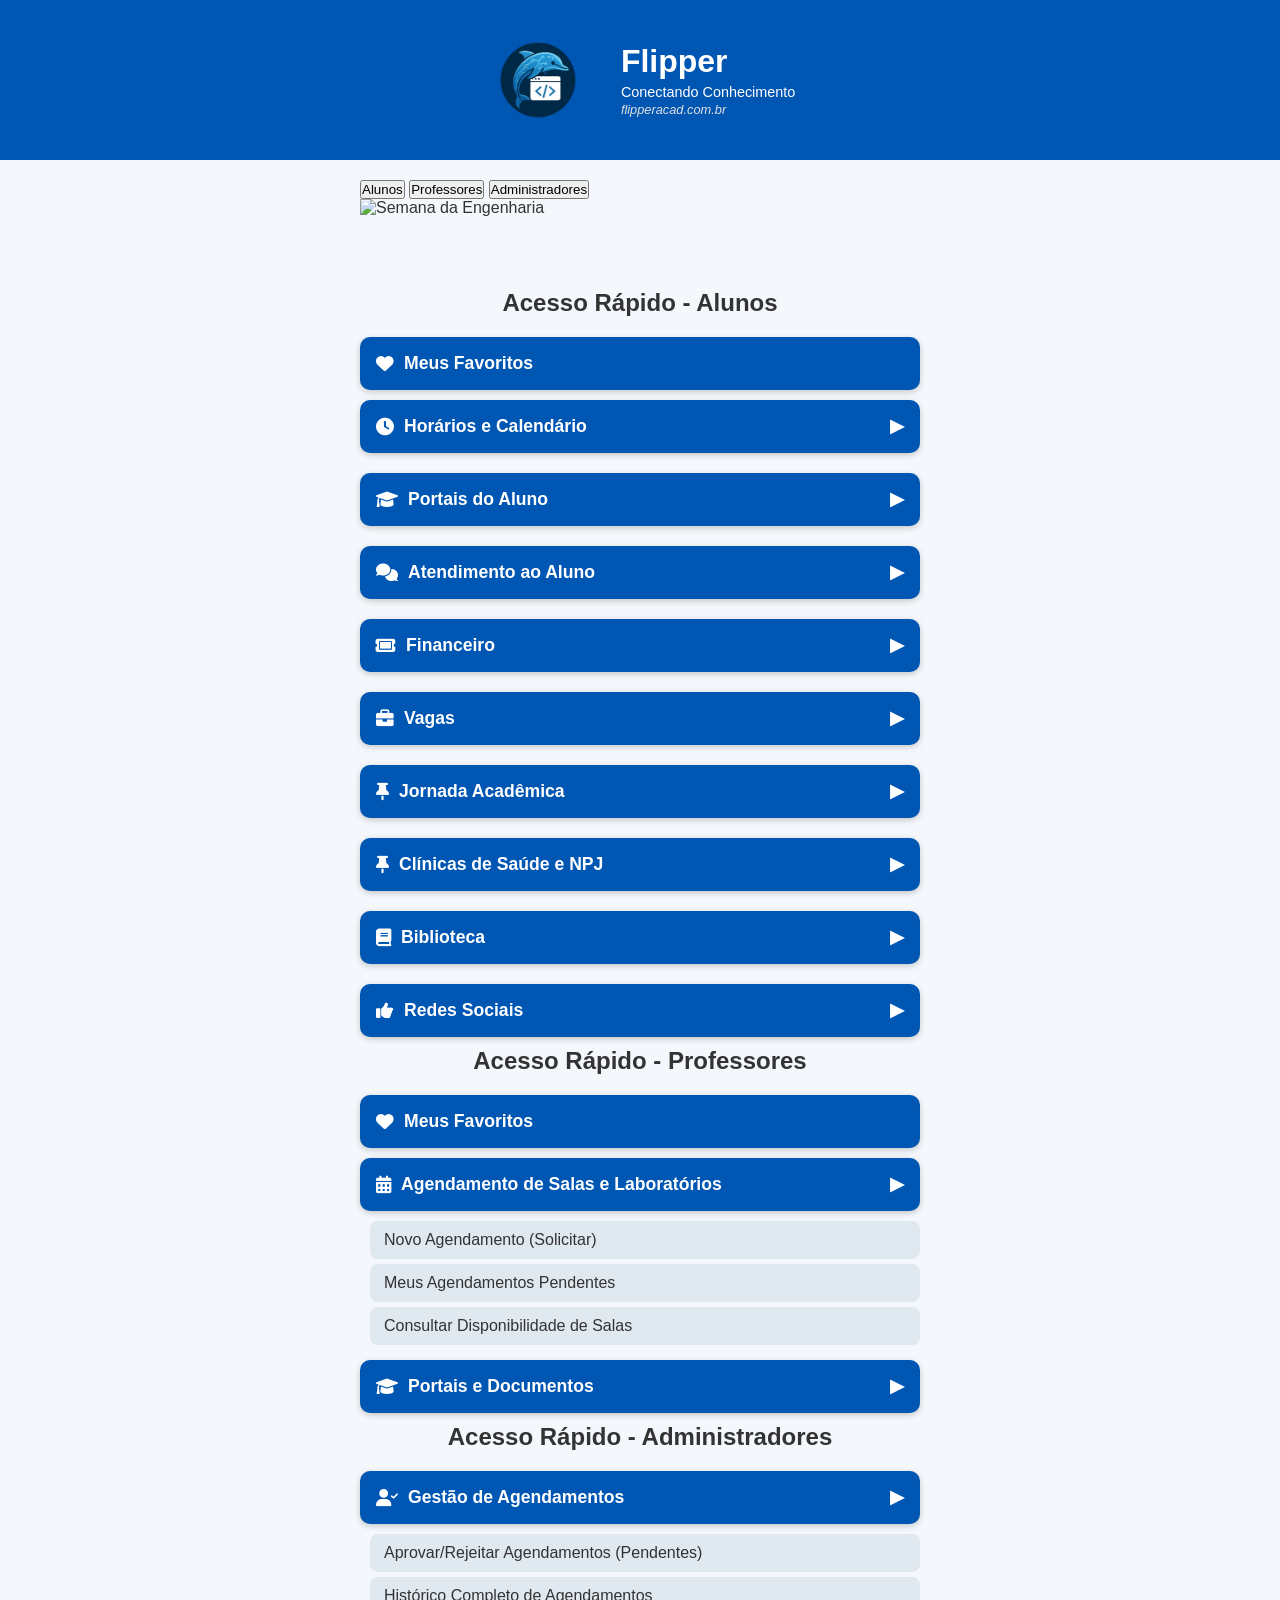
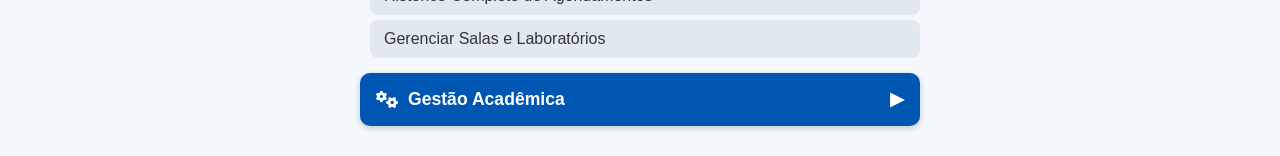
==== commit b9df6b1e: "Adiciona o Botão Favoritos e suas funcionalidades" ====
--- a/index.html
+++ b/index.html
@@ -8,6 +8,8 @@
     <link rel="stylesheet" href="agendamento.css" /> 
     <link rel="stylesheet" href="https://cdnjs.cloudflare.com/ajax/libs/font-awesome/6.0.0-beta3/css/all.min.css" />
     <link rel="icon" href="logo.jpg" type="image/png" />
+
+</head>
 </head>
 <body>
     <header class="header">
@@ -33,6 +35,10 @@
                 <section class="main-menu">
                     <img src="images\semanaeng.jpg" alt="Semana da Engenharia" class="banner-img" />
                     <h2 class="section-title">Acesso Rápido - Alunos</h2>
+
+                    <button class="menu-button" onclick="window.location.href='favoritos/meusFavoritos.html'">
+                        <i class="fas fa-heart"></i> Meus Favoritos
+                    </button>
 
                     <button class="menu-button" onclick="toggleSubOptions(this, 'horarios-sub')">
                         <i class="fas fa-clock"></i> Horários e Calendário<span class="chevron">▶</span>
@@ -166,6 +172,10 @@
             <div id="professores" class="tab-content">
                 <section class="main-menu">
                     <h2 class="section-title">Acesso Rápido - Professores</h2>
+
+                    <button class="menu-button" onclick="window.location.href='favoritos/meusFavoritos.html'">
+                        <i class="fas fa-heart"></i> Meus Favoritos
+                    </button>
                     
                     <button class="menu-button" onclick="toggleSubOptions(this, 'agendamentos-prof-sub')">
                         <i class="fas fa-calendar-alt"></i> Agendamento de Salas e Laboratórios <span class="chevron">▶</span>
